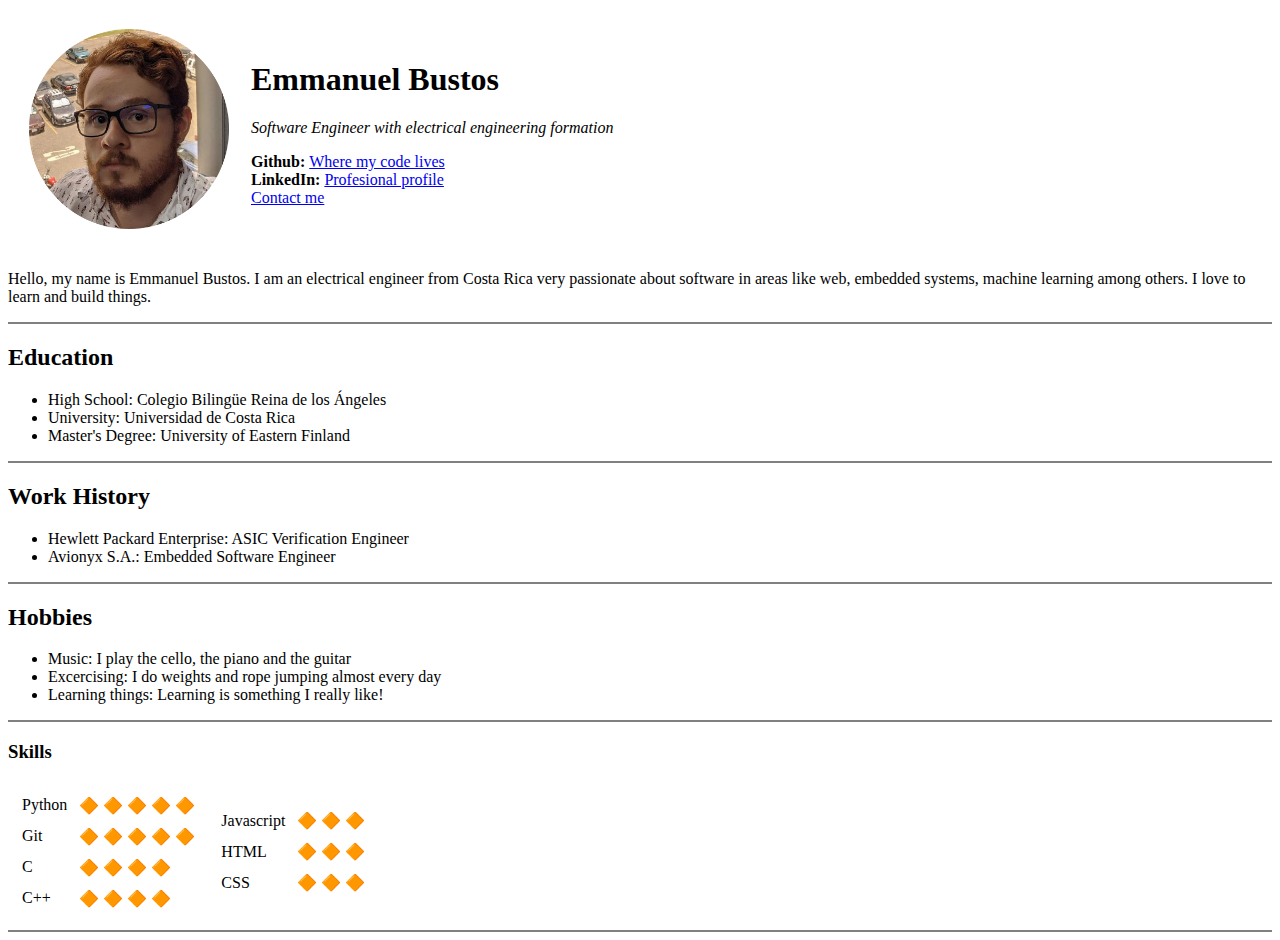
==== index.html @ 0ae67f97 "Add: My index HTML ugly ass portfolio." ====
<!DOCTYPE html>
<html lang="en">
  <head>
    <meta charset="UTF-8"/>
    <title>Emmanuel's Personal Site</title>
  </head>
  <body>
    <table cellspacing="20">
      <tr>
	<td>
	  <img alt="Profile photo" src="./circle-cropped.png" width="200" />
	</td>
	<td>
	  <h1>Emmanuel Bustos</h1>
	  <p><em>Software Engineer with electrical engineering formation</em></p>
	  <p>
	    <strong>Github: </strong><a href="https://github.com/ema2159">Where my code lives</a>
	    <br/>
	    <strong>LinkedIn: </strong><a href="https://www.linkedin.com/in/emmanuel-bustos-3b8a48129/">Profesional profile</a>
	    <br/>
	    <a href="contact.html">Contact me</a>
	  </p>
	</td>
      </tr>
    </table>
    <p>Hello, my name is Emmanuel Bustos. I am an electrical engineer from Costa Rica very passionate about software in areas like web, embedded systems, machine learning among others. I love to learn and build things.</p>
    <hr size="2" noshade>
    <h2>Education</h2>
    <ul>
      <li>High School: Colegio Bilingüe Reina de los Ángeles</li>
      <li>University: Universidad de Costa Rica</li>
      <li>Master's Degree: University of Eastern Finland</li>
    </ul>
    <hr size="2" noshade>
    <h2>Work History</h2>
    <ul>
      <li>Hewlett Packard Enterprise: ASIC Verification Engineer</li>
      <li>Avionyx S.A.: Embedded Software Engineer</li>
    </ul>
    <hr size="2" noshade>
    <h2>Hobbies</h2>
    <ul>
      <li>Music: I play the cello, the piano and the guitar </li>
      <li>Excercising: I do weights and rope jumping almost every day</li>
      <li>Learning things: Learning is something I really like!</li>
    </ul>
    <hr size="2" noshade>
    <h3>Skills</h3>
    <table>
      <tr>
	<td>
	  <table cellspacing="10">
	    <tr>
	      <td>Python</td>
	      <td>&#128310 &#128310 &#128310 &#128310 &#128310 </td>
	    </tr>
	    <tr>
	      <td>Git</td>
	      <td>&#128310 &#128310 &#128310 &#128310 &#128310 </td>
	    </tr>
	    <tr>
	      <td>C</td>
	      <td>&#128310 &#128310 &#128310 &#128310 </td>
	    </tr>
	    <tr>
	      <td>C++</td>
	      <td>&#128310 &#128310 &#128310 &#128310 </td>
	    </tr>
	  </table>
	</td>
	<td>
	  <table cellspacing="10">
	    <tr>
	      <td>Javascript</td>
	      <td>&#128310 &#128310 &#128310 </td>
	    </tr>
	    <tr>
	      <td>HTML</td>
	      <td>&#128310 &#128310 &#128310 </td>
	    </tr>
	    <tr>
	      <td>CSS</td>
	      <td>&#128310 &#128310 &#128310 </td>
	    </tr>
	  </table>
	</td>
      </tr>
    </table>
    <hr size="2" noshade>
  </body>
</html>
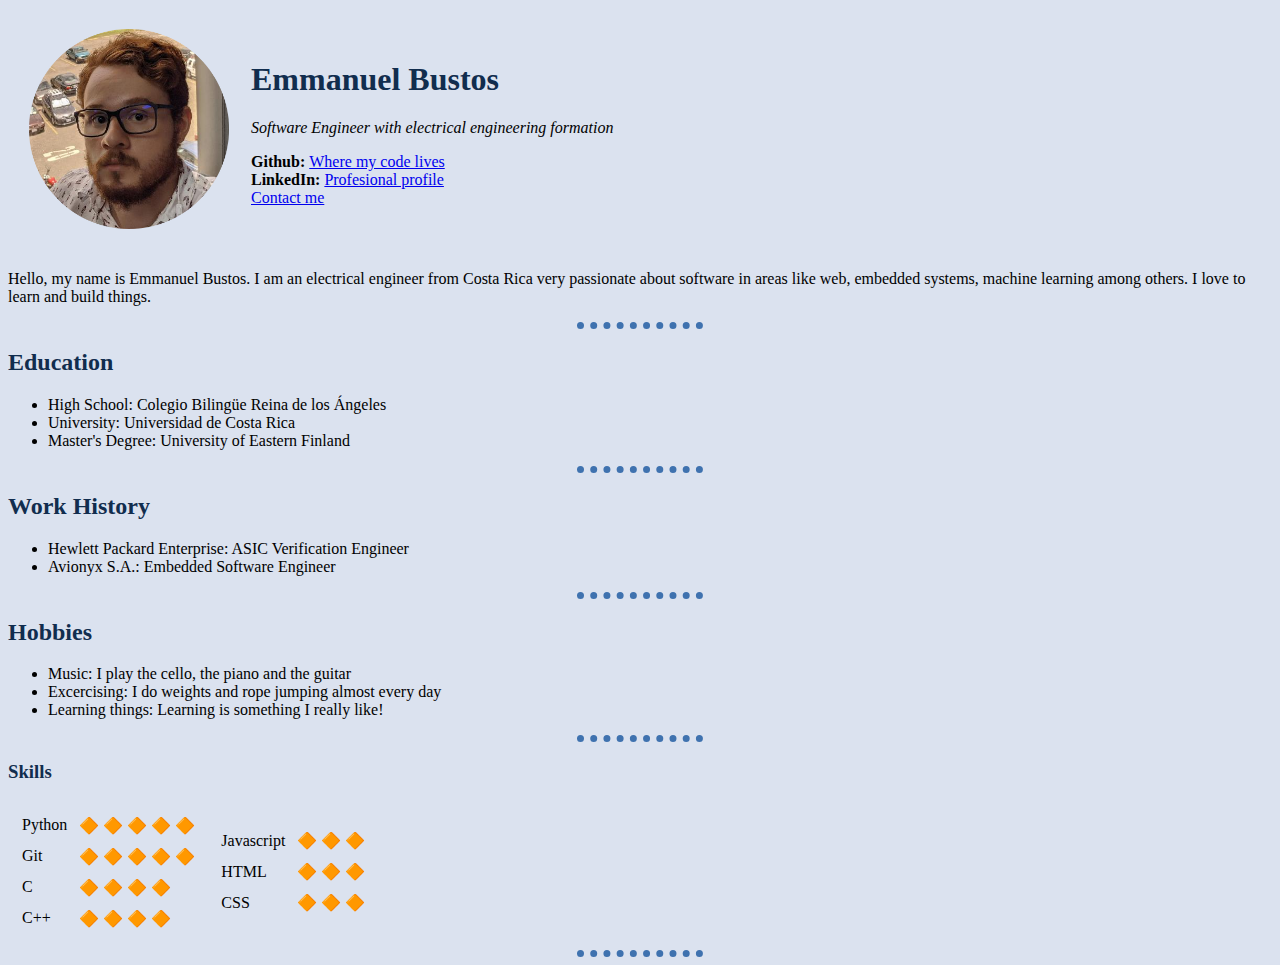
==== commit 611ab6e7: "Add: Basic styling" ====
--- a/index.html
+++ b/index.html
@@ -3,6 +3,7 @@
   <head>
     <meta charset="UTF-8"/>
     <title>Emmanuel's Personal Site</title>
+    <link href="css/style.css" rel="stylesheet"/>
   </head>
   <body>
     <table cellspacing="20">
--- a/css/style.css
+++ b/css/style.css
@@ -0,0 +1,14 @@
+body {
+    background-color: #dbe2ef;
+}
+
+hr {
+    background-color: inherit;
+    border-style: none;
+    border-top: 7px dotted #3f72af;
+    width: 10%;
+}
+
+h1, h2, h3 {
+    color: #112d4e;
+}
